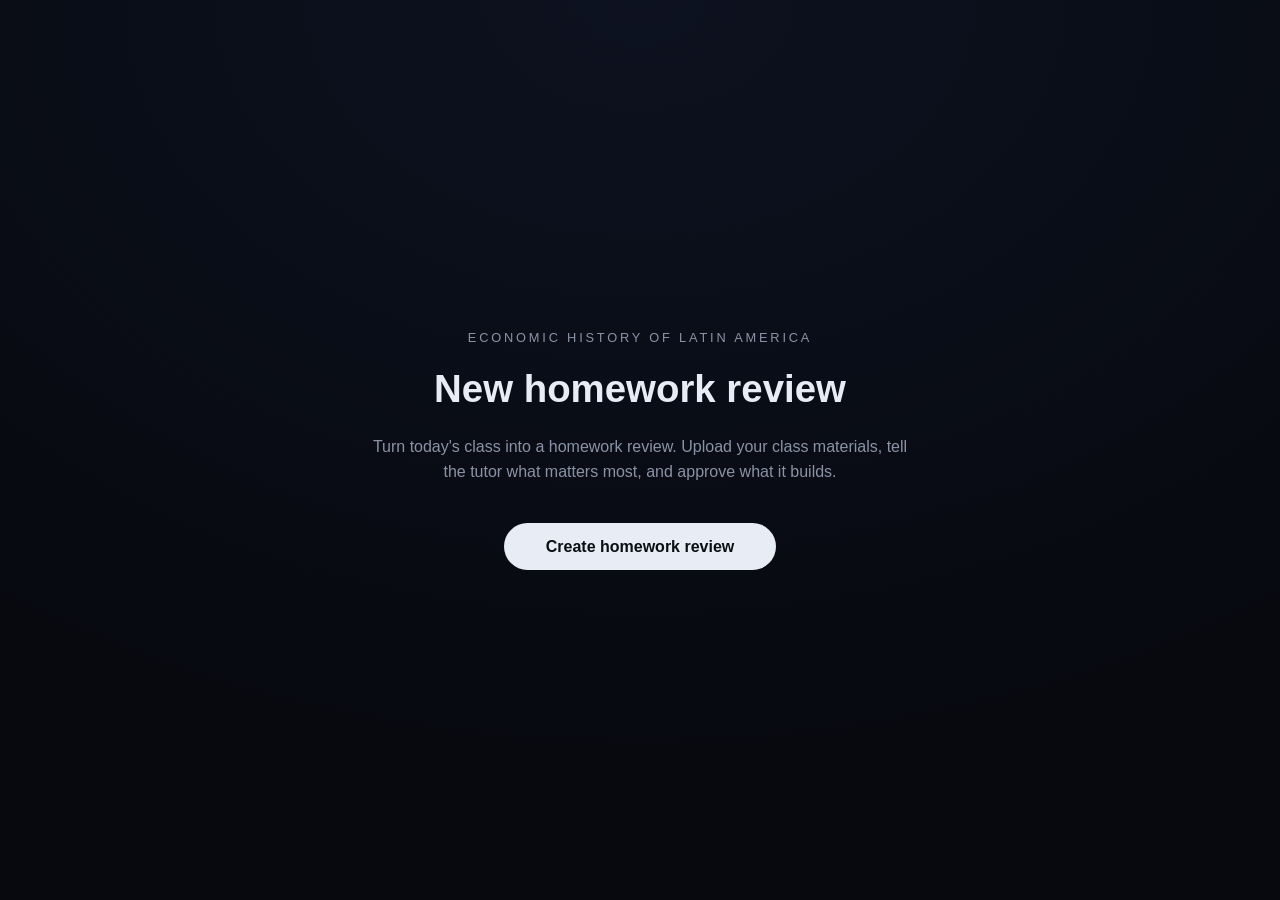
==== demo-teacher/index.html @ f1bc938a "Add teacher-side Demo Day prototype: create & approve a homework review Companion app to demo/ (the " ====
<!DOCTYPE html>
<html lang="en">
<head>
  <meta charset="UTF-8" />
  <meta name="viewport" content="width=device-width, initial-scale=1.0" />
  <title>AI Tutor — Create Homework Review</title>
  <link rel="stylesheet" href="styles.css" />
</head>
<body>

  <!-- 1. Start -->
  <section id="screen-start" class="screen">
    <div class="eyebrow" id="course"></div>
    <h1 id="topic-title"></h1>
    <p class="subtitle" id="intro"></p>
    <button class="btn" id="start-btn">Create homework review</button>
  </section>

  <!-- 2. Upload (staged drag-and-drop) -->
  <section id="screen-upload" class="screen">
    <div class="eyebrow" id="upload-eyebrow"></div>
    <h1 id="upload-title"></h1>
    <div class="drop-zone" id="drop-zone">
      <p class="drop-hint" id="drop-hint"></p>
      <ul class="file-list" id="file-list"></ul>
    </div>
    <div class="upload-footer">
      <p class="ready-note" id="ready-note"></p>
      <button class="btn ghost-until-ready" id="continue-btn"></button>
    </div>
  </section>

  <!-- 3. Takeaways (live mic, orb) + analysis + generating -->
  <section id="screen-voice" class="screen">
    <div class="voice-header">
      <div class="topic" id="voice-topic"></div>
      <div class="status" id="status"></div>
    </div>

    <div class="orb-stage">
      <div class="orb-halo" id="orb-halo"></div>
      <div class="orb" id="orb"></div>
    </div>

    <div class="qa-slot">
      <p class="question-text" id="prompt-text"></p>
      <ul class="insights" id="insights"></ul>
      <div class="gen-loader" id="gen-loader"><span class="bar"></span></div>
    </div>
  </section>

  <!-- 4. Review & approve package -->
  <section id="screen-package" class="screen">
    <div class="eyebrow" id="pkg-eyebrow"></div>
    <h1 class="pkg-title" id="pkg-title"></h1>
    <p class="subtitle" id="pkg-subtitle"></p>

    <div class="pkg-grid">
      <div class="pkg-col">
        <div class="pkg-card" id="brief-card">
          <div class="card-label" id="brief-label"></div>
          <p class="card-text" id="brief-text"></p>
        </div>
        <div class="pkg-card" id="questions-card">
          <div class="card-head">
            <div class="card-label" id="questions-label"></div>
            <span class="voice-badge" id="voice-badge"></span>
          </div>
          <ul class="question-list" id="question-list"></ul>
        </div>
      </div>
      <div class="pkg-col side">
        <div class="pkg-card" id="topics-card">
          <div class="card-label" id="topics-label"></div>
          <ul class="topic-chips" id="topic-chips"></ul>
          <p class="card-note" id="topics-note"></p>
        </div>
        <div class="pkg-card avatar-card" id="avatar-card">
          <div class="card-label ok" id="avatar-label"></div>
          <p class="card-text" id="avatar-text"></p>
        </div>
      </div>
    </div>

    <button class="btn approve" id="approve-btn"></button>
  </section>

  <!-- 5. Assigned confirmation -->
  <section id="screen-assigned" class="screen">
    <div class="check">✓</div>
    <h1 id="assigned-title"></h1>
    <p class="subtitle" id="assigned-message"></p>
    <p class="footer-note" id="assigned-footer"></p>
  </section>

  <script src="config.js"></script>
  <script src="app.js"></script>
</body>
</html>
---- demo-teacher/styles.css ----
* {
  margin: 0;
  padding: 0;
  box-sizing: border-box;
}

:root {
  --bg-0: #07090f;
  --bg-1: #0d1220;
  --text: #e8ecf4;
  --text-dim: #8a93a6;
  --accent: #6ea8ff;
  --accent-soft: rgba(110, 168, 255, 0.35);
  --listen: #7fe3b0;
  --listen-soft: rgba(127, 227, 176, 0.35);
  --warn: #ffcf7d;
  --warn-soft: rgba(255, 207, 125, 0.16);
  --card: rgba(255, 255, 255, 0.045);
  --card-border: rgba(255, 255, 255, 0.09);
}

html,
body {
  height: 100%;
}

body {
  font-family: -apple-system, BlinkMacSystemFont, "Segoe UI", Roboto, sans-serif;
  color: var(--text);
  background: radial-gradient(120% 120% at 50% 0%, var(--bg-1) 0%, var(--bg-0) 70%);
  overflow: hidden;
}

.screen {
  position: absolute;
  inset: 0;
  display: none;
  flex-direction: column;
  align-items: center;
  justify-content: center;
  gap: 1.4rem;
  padding: 2rem;
  text-align: center;
}

.screen.active {
  display: flex;
  animation: fadein 0.5s ease;
}

@keyframes fadein {
  from { opacity: 0; }
  to { opacity: 1; }
}

/* ---------- Shared ---------- */

.eyebrow {
  font-size: 0.8rem;
  letter-spacing: 0.22em;
  text-transform: uppercase;
  color: var(--text-dim);
}

h1 {
  font-size: 2.4rem;
  font-weight: 700;
}

.subtitle {
  max-width: 34rem;
  line-height: 1.6;
  color: var(--text-dim);
}

.btn {
  margin-top: 1rem;
  padding: 0.9rem 2.6rem;
  font-size: 1rem;
  font-weight: 600;
  color: #0b0e14;
  background: var(--text);
  border: none;
  border-radius: 999px;
  cursor: pointer;
  transition: transform 0.15s ease, box-shadow 0.15s ease, opacity 0.4s ease;
}

.btn:hover {
  transform: translateY(-1px);
  box-shadow: 0 6px 24px rgba(255, 255, 255, 0.18);
}

/* ---------- Upload screen ---------- */

.drop-zone {
  width: min(92vw, 620px);
  min-height: 320px;
  display: flex;
  flex-direction: column;
  align-items: center;
  justify-content: center;
  gap: 1rem;
  padding: 1.6rem;
  border: 1.5px dashed rgba(255, 255, 255, 0.22);
  border-radius: 22px;
  background: rgba(255, 255, 255, 0.02);
  transition: border-color 0.4s ease;
}

.drop-zone.has-files {
  justify-content: flex-start;
}

.drop-zone.complete {
  border-color: var(--listen-soft);
}

.drop-hint {
  color: var(--text-dim);
  font-size: 1rem;
}

.file-list {
  list-style: none;
  width: 100%;
  display: flex;
  flex-direction: column;
  gap: 0.7rem;
}

.file-card {
  display: flex;
  align-items: center;
  gap: 0.9rem;
  padding: 0.85rem 1.1rem;
  text-align: left;
  background: var(--card);
  border: 1px solid var(--card-border);
  border-radius: 14px;
  opacity: 0;
  animation: riseIn 0.45s ease forwards;
}

.file-card .icon {
  font-size: 1.4rem;
}

.file-card .info {
  flex: 1;
  min-width: 0;
}

.file-card .fname {
  font-size: 0.95rem;
  font-weight: 500;
  white-space: nowrap;
  overflow: hidden;
  text-overflow: ellipsis;
}

.file-card .fmeta {
  font-size: 0.8rem;
  color: var(--text-dim);
  margin-top: 0.15rem;
  min-height: 1em;
}

/* Fake upload progress: bar fills, then swaps to the ✓ + meta. */

.file-card .fprogress {
  height: 3px;
  margin-top: 0.35rem;
  border-radius: 999px;
  background: rgba(255, 255, 255, 0.1);
  overflow: hidden;
}

.file-card .fprogress .fill {
  display: block;
  height: 100%;
  width: 0;
  border-radius: 999px;
  background: linear-gradient(90deg, #4f86e8, #6ea8ff);
  animation: fillUp 0.8s ease forwards;
}

@keyframes fillUp {
  to { width: 100%; }
}

.file-card.uploaded .fprogress {
  display: none;
}

.file-card .fcheck {
  font-size: 1rem;
  color: var(--listen);
  opacity: 0;
  transition: opacity 0.3s ease;
}

.file-card.uploaded .fcheck {
  opacity: 1;
}

.upload-footer {
  min-height: 4.6rem;
  display: flex;
  flex-direction: column;
  align-items: center;
  gap: 0.2rem;
}

.ready-note {
  font-size: 0.9rem;
  color: var(--listen);
  min-height: 1.2em;
  opacity: 0;
  transition: opacity 0.4s ease;
}

.ready-note.visible {
  opacity: 1;
}

/* The Continue button stays invisible (but keeps its space) until
   all materials are in — no layout jump on stage. */

.ghost-until-ready {
  opacity: 0;
  pointer-events: none;
  margin-top: 0.2rem;
}

.ghost-until-ready.ready {
  opacity: 1;
  pointer-events: auto;
}

/* ---------- Voice screen (takeaways / analysis / generating) ---------- */

#screen-voice {
  justify-content: space-between;
  padding: 3.5rem 2rem 2.5rem;
}

.voice-header {
  display: flex;
  flex-direction: column;
  gap: 0.35rem;
}

.voice-header .topic {
  font-weight: 600;
}

.voice-header .status {
  color: var(--text-dim);
  font-size: 0.9rem;
  min-height: 1.2em;
  transition: color 0.3s ease;
}

.voice-header .status.ack {
  color: var(--listen);
  font-weight: 700;
}

.orb-stage {
  position: relative;
  display: flex;
  align-items: center;
  justify-content: center;
  flex: 1;
  width: 100%;
}

.orb {
  position: relative;
  width: 190px;
  height: 190px;
  border-radius: 50%;
  background: radial-gradient(circle at 32% 30%, #dceaff 0%, #9cc2ff 32%, #4f86e8 68%, #2a4f9e 100%);
  box-shadow:
    0 0 60px var(--accent-soft),
    0 0 140px var(--accent-soft);
  transition: background 0.6s ease, box-shadow 0.6s ease;
  will-change: transform;
}

.orb.listening {
  background: radial-gradient(circle at 32% 30%, #e2fff0 0%, #a5ecc7 32%, #4ec98d 68%, #1f7a52 100%);
  box-shadow:
    0 0 60px var(--listen-soft),
    0 0 140px var(--listen-soft);
}

.orb-halo {
  position: absolute;
  width: 190px;
  height: 190px;
  border-radius: 50%;
  background: var(--accent-soft);
  filter: blur(50px);
  transition: background 0.6s ease;
  will-change: transform;
}

.orb-halo.listening {
  background: var(--listen-soft);
}

.qa-slot {
  min-height: 9em;
  display: flex;
  flex-direction: column;
  align-items: center;
  justify-content: flex-start;
  gap: 0.6rem;
}

.question-text {
  max-width: 40rem;
  font-size: 1.35rem;
  line-height: 1.5;
  font-weight: 500;
}

/* Analysis insight lines — streamed in one by one. */

.insights {
  list-style: none;
  display: flex;
  flex-direction: column;
  gap: 0.55rem;
  font-size: 1.1rem;
}

.insights li {
  opacity: 0;
  animation: riseIn 0.45s ease forwards;
}

@keyframes riseIn {
  from { opacity: 0; transform: translateY(8px); }
  to { opacity: 1; transform: none; }
}

.insights li::before {
  content: "✓  ";
  color: var(--listen);
}

/* "Generating the homework review" loading beat */

.gen-loader {
  display: none;
  width: 230px;
  height: 4px;
  margin-top: 0.4rem;
  border-radius: 999px;
  background: rgba(255, 255, 255, 0.1);
  overflow: hidden;
}

.gen-loader.active {
  display: block;
}

.gen-loader .bar {
  display: block;
  height: 100%;
  width: 40%;
  border-radius: 999px;
  background: linear-gradient(90deg, #4f86e8, #6ea8ff);
  animation: genSlide 1s ease-in-out infinite;
}

@keyframes genSlide {
  from { transform: translateX(-110%); }
  to { transform: translateX(260%); }
}

/* ---------- Review & approve package ---------- */

#screen-package {
  gap: 0.7rem;
  padding: 2.2rem 2rem;
}

.pkg-title {
  font-size: 1.9rem;
}

#screen-package .subtitle {
  font-size: 0.95rem;
}

.pkg-grid {
  display: flex;
  gap: 1rem;
  align-items: stretch;
  width: min(94vw, 980px);
  margin-top: 0.6rem;
  text-align: left;
}

.pkg-col {
  display: flex;
  flex-direction: column;
  gap: 1rem;
  flex: 1.6;
  min-width: 0;
}

.pkg-col.side {
  flex: 1;
}

.pkg-card {
  background: var(--card);
  border: 1px solid var(--card-border);
  border-radius: 16px;
  padding: 1rem 1.2rem;
  opacity: 0;
  animation: riseIn 0.45s ease forwards;
}

.pkg-col.side .pkg-card {
  flex: 1;
}

/* Cards stream in with a stagger when the screen appears. */

#brief-card { animation-delay: 0.05s; }
#questions-card { animation-delay: 0.2s; }
#topics-card { animation-delay: 0.35s; }
#avatar-card { animation-delay: 0.5s; }

.card-head {
  display: flex;
  align-items: center;
  justify-content: space-between;
  gap: 0.6rem;
}

.card-label {
  font-size: 0.72rem;
  font-weight: 600;
  letter-spacing: 0.14em;
  text-transform: uppercase;
  color: var(--text-dim);
  margin-bottom: 0.55rem;
}

.card-label.ok {
  color: var(--listen);
}

.card-label.ok::before {
  content: "●  ";
}

.card-text {
  font-size: 0.92rem;
  line-height: 1.55;
  color: var(--text);
}

.card-note {
  margin-top: 0.6rem;
  font-size: 0.8rem;
  color: var(--text-dim);
}

.voice-badge {
  font-size: 0.72rem;
  font-weight: 600;
  color: var(--accent);
  background: rgba(110, 168, 255, 0.12);
  border: 1px solid rgba(110, 168, 255, 0.3);
  border-radius: 999px;
  padding: 0.25rem 0.7rem;
  white-space: nowrap;
  margin-bottom: 0.55rem;
}

.question-list {
  list-style: none;
  display: flex;
  flex-direction: column;
}

.question-list li {
  display: flex;
  gap: 0.85rem;
  align-items: flex-start;
  padding: 0.7rem 0;
}

.question-list li + li {
  border-top: 1px solid rgba(255, 255, 255, 0.06);
}

.play-btn {
  flex: none;
  width: 34px;
  height: 34px;
  border-radius: 50%;
  border: 1px solid rgba(110, 168, 255, 0.4);
  background: rgba(110, 168, 255, 0.12);
  color: var(--accent);
  font-size: 0.7rem;
  cursor: pointer;
  transition: transform 0.15s ease, background 0.2s ease;
}

.play-btn:hover {
  transform: translateY(-1px);
  background: rgba(110, 168, 255, 0.22);
}

.play-btn.playing {
  background: var(--accent);
  color: #0b0e14;
}

.q-body {
  min-width: 0;
}

.q-text {
  font-size: 0.92rem;
  line-height: 1.45;
  font-weight: 500;
}

.q-checks {
  margin-top: 0.3rem;
  font-size: 0.78rem;
  color: var(--text-dim);
}

.q-checks .checks-label {
  color: var(--listen);
  font-weight: 600;
}

.topic-chips {
  list-style: none;
  display: flex;
  flex-wrap: wrap;
  gap: 0.5rem;
}

.topic-chips li {
  font-size: 0.82rem;
  font-weight: 500;
  padding: 0.35rem 0.8rem;
  border-radius: 999px;
  background: rgba(110, 168, 255, 0.1);
  border: 1px solid rgba(110, 168, 255, 0.28);
}

.avatar-card .card-text {
  color: var(--text-dim);
}

.btn.approve {
  margin-top: 1.1rem;
  opacity: 0;
  animation: riseIn 0.45s ease 0.65s forwards;
}

.btn.approve.busy {
  pointer-events: none;
  opacity: 0.7;
}

/* ---------- Assigned confirmation ---------- */

.check {
  width: 64px;
  height: 64px;
  border-radius: 50%;
  display: flex;
  align-items: center;
  justify-content: center;
  font-size: 1.8rem;
  background: rgba(127, 227, 176, 0.15);
  color: var(--listen);
}

.footer-note {
  margin-top: 1.2rem;
  font-size: 0.85rem;
  color: var(--text-dim);
}
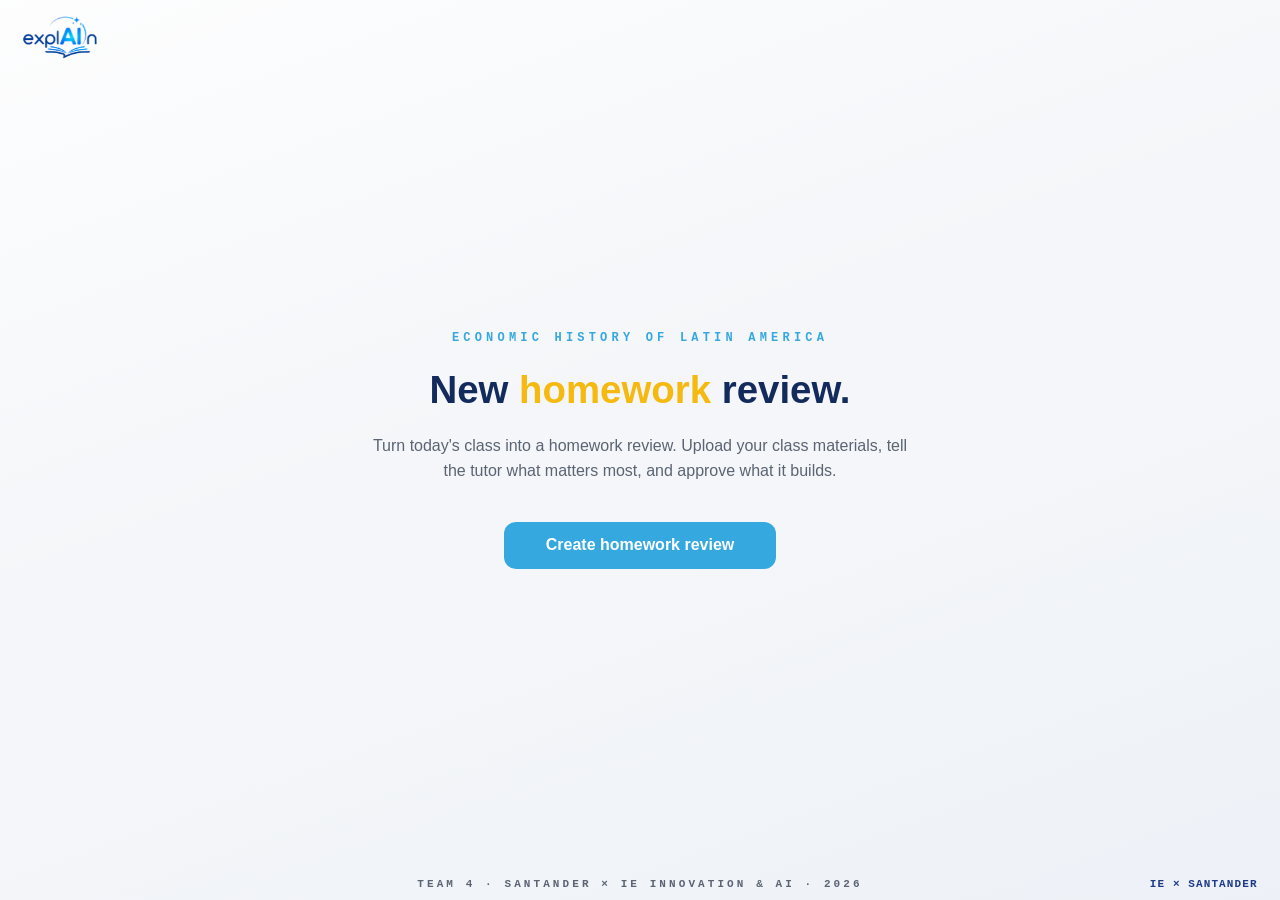
==== commit ac2aa780: "Re-skin teacher demo to explAIn brand design system Same light-theme treatment as demo/, with teache" ====
--- a/demo-teacher/index.html
+++ b/demo-teacher/index.html
@@ -3,10 +3,14 @@
 <head>
   <meta charset="UTF-8" />
   <meta name="viewport" content="width=device-width, initial-scale=1.0" />
-  <title>AI Tutor — Create Homework Review</title>
+  <title>explAIn — Create Homework Review</title>
   <link rel="stylesheet" href="styles.css" />
 </head>
 <body>
+
+  <header class="brand-header">
+    <img class="brand-logo" src="assets/logo.png" alt="explAIn" />
+  </header>
 
   <!-- 1. Start -->
   <section id="screen-start" class="screen">
@@ -93,6 +97,11 @@
     <p class="footer-note" id="assigned-footer"></p>
   </section>
 
+  <footer class="brand-footer">
+    <span>Team 4 · Santander × IE Innovation &amp; AI · 2026</span>
+    <span class="cobrand">ie × Santander</span>
+  </footer>
+
   <script src="config.js"></script>
   <script src="app.js"></script>
 </body>
--- a/demo-teacher/styles.css
+++ b/demo-teacher/styles.css
@@ -5,18 +5,39 @@
 }
 
 :root {
-  --bg-0: #07090f;
-  --bg-1: #0d1220;
-  --text: #e8ecf4;
-  --text-dim: #8a93a6;
-  --accent: #6ea8ff;
-  --accent-soft: rgba(110, 168, 255, 0.35);
-  --listen: #7fe3b0;
-  --listen-soft: rgba(127, 227, 176, 0.35);
-  --warn: #ffcf7d;
-  --warn-soft: rgba(255, 207, 125, 0.16);
-  --card: rgba(255, 255, 255, 0.045);
-  --card-border: rgba(255, 255, 255, 0.09);
+  /* Brand (DESIGN.md §2) */
+  --brand-blue: #2540A5;
+  --brand-gradient: linear-gradient(135deg, #1E7BF0 0%, #35A8E0 100%);
+  --navy-900: #132A5C;
+  --navy-700: #1E3A8A;
+  --yellow-500: #F5B90F;
+  --sky-500: #35A8E0;
+  --sky-300: #7CC5EA;
+  --blue-600: #2F6FE4;
+  --green-600: #1E9E6E;
+  --red-500: #D94F3D;
+  --amber-700: #9A6B08;
+  --purple-500: #7C5CBF;
+  --teal-600: #178A80;
+  --bg-tint-blue: #EFF5FC;
+  --bg-tint-green: #EAF6F0;
+  --shadow-card: 0 2px 8px rgba(19, 42, 92, 0.06), 0 12px 32px rgba(19, 42, 92, 0.08);
+  --shadow-lift: 0 4px 12px rgba(19, 42, 92, 0.10), 0 20px 48px rgba(19, 42, 92, 0.12);
+
+  /* Legacy tokens, remapped to the light theme (app.js untouched) */
+  --bg-0: #F4F6F9;
+  --bg-1: #FFFFFF;
+  --text: #1A2233;
+  --text-dim: #5B6472;
+  --border: #E3E8EF;
+  --accent: #35A8E0;
+  --accent-soft: rgba(53, 168, 224, 0.25);
+  --listen: #1E9E6E;
+  --listen-soft: rgba(30, 158, 110, 0.22);
+  --warn: #F5B90F;
+  --warn-soft: rgba(245, 185, 15, 0.15);
+  --card: #FFFFFF;
+  --card-border: #E3E8EF;
 }
 
 html,
@@ -25,10 +46,58 @@
 }
 
 body {
-  font-family: -apple-system, BlinkMacSystemFont, "Segoe UI", Roboto, sans-serif;
+  font-family: -apple-system, BlinkMacSystemFont, "Segoe UI", Helvetica, Arial, sans-serif;
   color: var(--text);
-  background: radial-gradient(120% 120% at 50% 0%, var(--bg-1) 0%, var(--bg-0) 70%);
+  /* Near-white base with the deck's faint diagonal panel texture */
+  background:
+    linear-gradient(160deg, #FFFFFFD9 0%, #FFFFFF00 45%),
+    linear-gradient(340deg, #EDF1F7 0%, rgba(237, 241, 247, 0) 40%),
+    var(--bg-0);
   overflow: hidden;
+}
+
+/* ---------- Brand header & co-brand footer ---------- */
+
+.brand-header {
+  position: fixed;
+  top: 0;
+  left: 0;
+  right: 0;
+  display: flex;
+  align-items: center;
+  padding: 0.9rem 1.4rem;
+  z-index: 10;
+  pointer-events: none;
+}
+
+.brand-logo {
+  height: 46px;
+}
+
+.brand-footer {
+  position: fixed;
+  left: 0;
+  right: 0;
+  bottom: 0;
+  display: flex;
+  align-items: center;
+  justify-content: center;
+  padding: 0.65rem 1.4rem;
+  z-index: 10;
+  pointer-events: none;
+  font-family: "Courier New", ui-monospace, monospace;
+  font-size: 11px;
+  font-weight: 600;
+  letter-spacing: 0.28em;
+  text-transform: uppercase;
+  color: var(--text-dim);
+}
+
+.brand-footer .cobrand {
+  position: absolute;
+  right: 1.4rem;
+  letter-spacing: 0.1em;
+  color: var(--navy-700);
 }
 
 .screen {
@@ -56,20 +125,27 @@
 /* ---------- Shared ---------- */
 
 .eyebrow {
-  font-size: 0.8rem;
-  letter-spacing: 0.22em;
+  font-family: "Courier New", ui-monospace, monospace;
+  font-size: 12px;
+  font-weight: 600;
+  letter-spacing: 0.35em;
   text-transform: uppercase;
-  color: var(--text-dim);
+  color: var(--sky-500);
 }
 
 h1 {
   font-size: 2.4rem;
-  font-weight: 700;
+  font-weight: 800;
+  color: var(--navy-900);
+}
+
+.hl {
+  color: var(--yellow-500);
 }
 
 .subtitle {
   max-width: 34rem;
-  line-height: 1.6;
+  line-height: 1.55;
   color: var(--text-dim);
 }
 
@@ -77,18 +153,19 @@
   margin-top: 1rem;
   padding: 0.9rem 2.6rem;
   font-size: 1rem;
-  font-weight: 600;
-  color: #0b0e14;
-  background: var(--text);
+  font-weight: 700;
+  color: #ffffff;
+  background: var(--sky-500);
   border: none;
-  border-radius: 999px;
+  border-radius: 12px;
   cursor: pointer;
-  transition: transform 0.15s ease, box-shadow 0.15s ease, opacity 0.4s ease;
+  transition: transform 0.15s ease, box-shadow 0.15s ease, background 0.15s ease, opacity 0.4s ease;
 }
 
 .btn:hover {
   transform: translateY(-1px);
-  box-shadow: 0 6px 24px rgba(255, 255, 255, 0.18);
+  background: #2b98cf;
+  box-shadow: var(--shadow-lift);
 }
 
 /* ---------- Upload screen ---------- */
@@ -102,9 +179,9 @@
   justify-content: center;
   gap: 1rem;
   padding: 1.6rem;
-  border: 1.5px dashed rgba(255, 255, 255, 0.22);
+  border: 2px dashed var(--sky-300);
   border-radius: 22px;
-  background: rgba(255, 255, 255, 0.02);
+  background: var(--bg-tint-blue);
   transition: border-color 0.4s ease;
 }
 
@@ -113,11 +190,12 @@
 }
 
 .drop-zone.complete {
-  border-color: var(--listen-soft);
+  border-style: solid;
+  border-color: var(--green-600);
 }
 
 .drop-hint {
-  color: var(--text-dim);
+  color: var(--navy-700);
   font-size: 1rem;
 }
 
@@ -135,9 +213,10 @@
   gap: 0.9rem;
   padding: 0.85rem 1.1rem;
   text-align: left;
-  background: var(--card);
-  border: 1px solid var(--card-border);
+  background: var(--bg-1);
+  border: 1px solid var(--border);
   border-radius: 14px;
+  box-shadow: var(--shadow-card);
   opacity: 0;
   animation: riseIn 0.45s ease forwards;
 }
@@ -172,7 +251,7 @@
   height: 3px;
   margin-top: 0.35rem;
   border-radius: 999px;
-  background: rgba(255, 255, 255, 0.1);
+  background: var(--border);
   overflow: hidden;
 }
 
@@ -181,7 +260,7 @@
   height: 100%;
   width: 0;
   border-radius: 999px;
-  background: linear-gradient(90deg, #4f86e8, #6ea8ff);
+  background: var(--brand-gradient);
   animation: fillUp 0.8s ease forwards;
 }
 
@@ -195,7 +274,7 @@
 
 .file-card .fcheck {
   font-size: 1rem;
-  color: var(--listen);
+  color: var(--green-600);
   opacity: 0;
   transition: opacity 0.3s ease;
 }
@@ -214,7 +293,8 @@
 
 .ready-note {
   font-size: 0.9rem;
-  color: var(--listen);
+  font-weight: 600;
+  color: var(--green-600);
   min-height: 1.2em;
   opacity: 0;
   transition: opacity 0.4s ease;
@@ -242,7 +322,7 @@
 
 #screen-voice {
   justify-content: space-between;
-  padding: 3.5rem 2rem 2.5rem;
+  padding: 4.6rem 2rem 3.2rem;
 }
 
 .voice-header {
@@ -252,7 +332,8 @@
 }
 
 .voice-header .topic {
-  font-weight: 600;
+  font-weight: 700;
+  color: var(--navy-900);
 }
 
 .voice-header .status {
@@ -263,7 +344,7 @@
 }
 
 .voice-header .status.ack {
-  color: var(--listen);
+  color: var(--green-600);
   font-weight: 700;
 }
 
@@ -275,40 +356,78 @@
   flex: 1;
   width: 100%;
 }
+
+/* Sparkle accents echoing the logo's stars (DESIGN.md §5) */
+
+.orb-stage::before,
+.orb-stage::after {
+  position: absolute;
+  color: var(--sky-500);
+  pointer-events: none;
+}
+
+.orb-stage::before {
+  content: "✦";
+  font-size: 1.5rem;
+  top: calc(50% - 138px);
+  left: calc(50% + 96px);
+}
+
+.orb-stage::after {
+  content: "✦";
+  font-size: 0.9rem;
+  top: calc(50% - 104px);
+  left: calc(50% + 134px);
+  color: var(--sky-300);
+}
+
+/* Brand-gradient ring (the screen's one gradient moment) around a
+   white/tinted core; app.js keeps driving the transform scaling. */
 
 .orb {
   position: relative;
   width: 190px;
   height: 190px;
   border-radius: 50%;
-  background: radial-gradient(circle at 32% 30%, #dceaff 0%, #9cc2ff 32%, #4f86e8 68%, #2a4f9e 100%);
-  box-shadow:
-    0 0 60px var(--accent-soft),
-    0 0 140px var(--accent-soft);
+  background: var(--brand-gradient);
+  box-shadow: var(--shadow-lift);
   transition: background 0.6s ease, box-shadow 0.6s ease;
   will-change: transform;
 }
 
+.orb::after {
+  content: "";
+  position: absolute;
+  inset: 7px;
+  border-radius: 50%;
+  background: radial-gradient(circle at 32% 30%, #ffffff 0%, var(--bg-tint-blue) 62%, #DCEAF8 100%);
+  transition: background 0.6s ease;
+}
+
 .orb.listening {
-  background: radial-gradient(circle at 32% 30%, #e2fff0 0%, #a5ecc7 32%, #4ec98d 68%, #1f7a52 100%);
-  box-shadow:
-    0 0 60px var(--listen-soft),
-    0 0 140px var(--listen-soft);
-}
+  background: var(--green-600);
+}
+
+.orb.listening::after {
+  background: radial-gradient(circle at 32% 30%, #ffffff 0%, var(--bg-tint-green) 62%, #D6EFE3 100%);
+}
+
+/* The old neon glow becomes a soft navy-tinted aura that still
+   scales with the audio level. */
 
 .orb-halo {
   position: absolute;
   width: 190px;
   height: 190px;
   border-radius: 50%;
-  background: var(--accent-soft);
-  filter: blur(50px);
+  background: rgba(19, 42, 92, 0.10);
+  filter: blur(34px);
   transition: background 0.6s ease;
   will-change: transform;
 }
 
 .orb-halo.listening {
-  background: var(--listen-soft);
+  background: rgba(30, 158, 110, 0.14);
 }
 
 .qa-slot {
@@ -325,6 +444,7 @@
   font-size: 1.35rem;
   line-height: 1.5;
   font-weight: 500;
+  color: var(--navy-900);
 }
 
 /* Analysis insight lines — streamed in one by one. */
@@ -349,7 +469,7 @@
 
 .insights li::before {
   content: "✓  ";
-  color: var(--listen);
+  color: var(--green-600);
 }
 
 /* "Generating the homework review" loading beat */
@@ -360,7 +480,7 @@
   height: 4px;
   margin-top: 0.4rem;
   border-radius: 999px;
-  background: rgba(255, 255, 255, 0.1);
+  background: var(--border);
   overflow: hidden;
 }
 
@@ -373,7 +493,7 @@
   height: 100%;
   width: 40%;
   border-radius: 999px;
-  background: linear-gradient(90deg, #4f86e8, #6ea8ff);
+  background: var(--brand-gradient);
   animation: genSlide 1s ease-in-out infinite;
 }
 
@@ -419,10 +539,11 @@
 }
 
 .pkg-card {
-  background: var(--card);
-  border: 1px solid var(--card-border);
+  background: var(--bg-1);
+  border: 1px solid var(--border);
   border-radius: 16px;
   padding: 1rem 1.2rem;
+  box-shadow: var(--shadow-card);
   opacity: 0;
   animation: riseIn 0.45s ease forwards;
 }
@@ -455,7 +576,7 @@
 }
 
 .card-label.ok {
-  color: var(--listen);
+  color: var(--green-600);
 }
 
 .card-label.ok::before {
@@ -477,9 +598,9 @@
 .voice-badge {
   font-size: 0.72rem;
   font-weight: 600;
-  color: var(--accent);
-  background: rgba(110, 168, 255, 0.12);
-  border: 1px solid rgba(110, 168, 255, 0.3);
+  color: var(--blue-600);
+  background: var(--bg-tint-blue);
+  border: 1px solid var(--sky-300);
   border-radius: 999px;
   padding: 0.25rem 0.7rem;
   white-space: nowrap;
@@ -500,7 +621,7 @@
 }
 
 .question-list li + li {
-  border-top: 1px solid rgba(255, 255, 255, 0.06);
+  border-top: 1px solid var(--border);
 }
 
 .play-btn {
@@ -508,22 +629,22 @@
   width: 34px;
   height: 34px;
   border-radius: 50%;
-  border: 1px solid rgba(110, 168, 255, 0.4);
-  background: rgba(110, 168, 255, 0.12);
-  color: var(--accent);
+  border: 1px solid var(--sky-500);
+  background: var(--bg-tint-blue);
+  color: var(--sky-500);
   font-size: 0.7rem;
   cursor: pointer;
-  transition: transform 0.15s ease, background 0.2s ease;
+  transition: transform 0.15s ease, background 0.2s ease, color 0.2s ease;
 }
 
 .play-btn:hover {
   transform: translateY(-1px);
-  background: rgba(110, 168, 255, 0.22);
+  background: #DFEDFA;
 }
 
 .play-btn.playing {
-  background: var(--accent);
-  color: #0b0e14;
+  background: var(--sky-500);
+  color: #ffffff;
 }
 
 .q-body {
@@ -543,7 +664,7 @@
 }
 
 .q-checks .checks-label {
-  color: var(--listen);
+  color: var(--green-600);
   font-weight: 600;
 }
 
@@ -559,18 +680,26 @@
   font-weight: 500;
   padding: 0.35rem 0.8rem;
   border-radius: 999px;
-  background: rgba(110, 168, 255, 0.1);
-  border: 1px solid rgba(110, 168, 255, 0.28);
+  color: var(--navy-700);
+  background: var(--bg-tint-blue);
+  border: 1px solid var(--sky-300);
 }
 
 .avatar-card .card-text {
   color: var(--text-dim);
 }
+
+/* Teacher approve/confirm = green (role color, DESIGN.md §2). */
 
 .btn.approve {
   margin-top: 1.1rem;
+  background: var(--green-600);
   opacity: 0;
   animation: riseIn 0.45s ease 0.65s forwards;
+}
+
+.btn.approve:hover {
+  background: #1A8A60;
 }
 
 .btn.approve.busy {
@@ -588,8 +717,8 @@
   align-items: center;
   justify-content: center;
   font-size: 1.8rem;
-  background: rgba(127, 227, 176, 0.15);
-  color: var(--listen);
+  background: var(--bg-tint-green);
+  color: var(--green-600);
 }
 
 .footer-note {
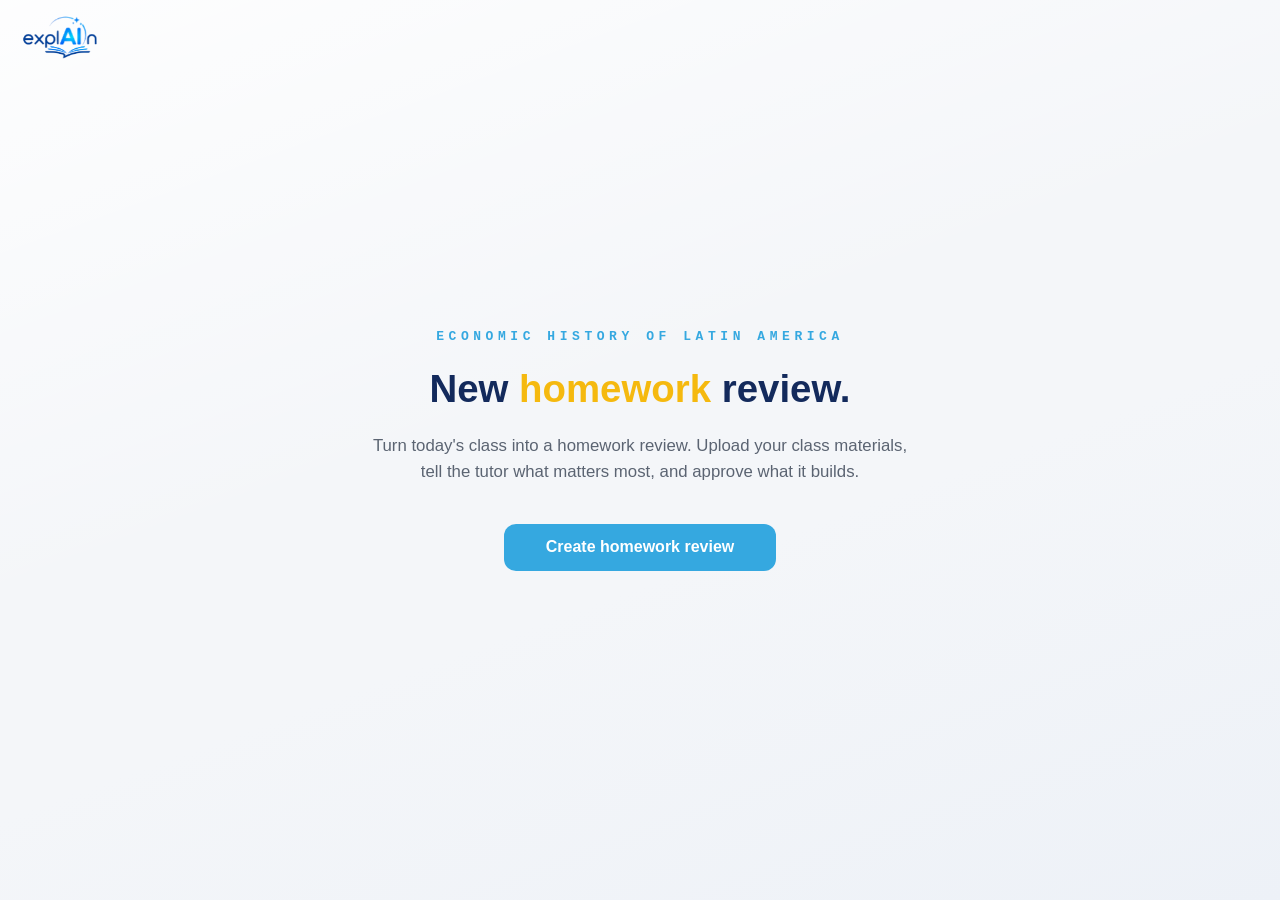
==== commit ab2696ff: "Product polish: drop co-brand footers, larger type, phone-framed video - Remove the ie × Santander f" ====
--- a/demo-teacher/index.html
+++ b/demo-teacher/index.html
@@ -86,7 +86,10 @@
       </div>
     </div>
 
-    <button class="btn approve" id="approve-btn"></button>
+    <div class="pkg-actions">
+      <button class="btn edit" id="review-btn"></button>
+      <button class="btn approve" id="approve-btn"></button>
+    </div>
   </section>
 
   <!-- 5. Assigned confirmation -->
@@ -97,11 +100,6 @@
     <p class="footer-note" id="assigned-footer"></p>
   </section>
 
-  <footer class="brand-footer">
-    <span>Team 4 · Santander × IE Innovation &amp; AI · 2026</span>
-    <span class="cobrand">ie × Santander</span>
-  </footer>
-
   <script src="config.js"></script>
   <script src="app.js"></script>
 </body>
--- a/demo-teacher/styles.css
+++ b/demo-teacher/styles.css
@@ -56,7 +56,7 @@
   overflow: hidden;
 }
 
-/* ---------- Brand header & co-brand footer ---------- */
+/* ---------- Brand header ---------- */
 
 .brand-header {
   position: fixed;
@@ -74,32 +74,6 @@
   height: 46px;
 }
 
-.brand-footer {
-  position: fixed;
-  left: 0;
-  right: 0;
-  bottom: 0;
-  display: flex;
-  align-items: center;
-  justify-content: center;
-  padding: 0.65rem 1.4rem;
-  z-index: 10;
-  pointer-events: none;
-  font-family: "Courier New", ui-monospace, monospace;
-  font-size: 11px;
-  font-weight: 600;
-  letter-spacing: 0.28em;
-  text-transform: uppercase;
-  color: var(--text-dim);
-}
-
-.brand-footer .cobrand {
-  position: absolute;
-  right: 1.4rem;
-  letter-spacing: 0.1em;
-  color: var(--navy-700);
-}
-
 .screen {
   position: absolute;
   inset: 0;
@@ -126,7 +100,7 @@
 
 .eyebrow {
   font-family: "Courier New", ui-monospace, monospace;
-  font-size: 12px;
+  font-size: 13px;
   font-weight: 600;
   letter-spacing: 0.35em;
   text-transform: uppercase;
@@ -145,6 +119,7 @@
 
 .subtitle {
   max-width: 34rem;
+  font-size: 1.05rem;
   line-height: 1.55;
   color: var(--text-dim);
 }
@@ -196,7 +171,7 @@
 
 .drop-hint {
   color: var(--navy-700);
-  font-size: 1rem;
+  font-size: 1.05rem;
 }
 
 .file-list {
@@ -231,7 +206,7 @@
 }
 
 .file-card .fname {
-  font-size: 0.95rem;
+  font-size: 1rem;
   font-weight: 500;
   white-space: nowrap;
   overflow: hidden;
@@ -239,7 +214,7 @@
 }
 
 .file-card .fmeta {
-  font-size: 0.8rem;
+  font-size: 0.9rem;
   color: var(--text-dim);
   margin-top: 0.15rem;
   min-height: 1em;
@@ -292,7 +267,7 @@
 }
 
 .ready-note {
-  font-size: 0.9rem;
+  font-size: 1rem;
   font-weight: 600;
   color: var(--green-600);
   min-height: 1.2em;
@@ -322,7 +297,7 @@
 
 #screen-voice {
   justify-content: space-between;
-  padding: 4.6rem 2rem 3.2rem;
+  padding: 4.6rem 2rem 2.5rem;
 }
 
 .voice-header {
@@ -338,7 +313,7 @@
 
 .voice-header .status {
   color: var(--text-dim);
-  font-size: 0.9rem;
+  font-size: 1rem;
   min-height: 1.2em;
   transition: color 0.3s ease;
 }
@@ -381,35 +356,67 @@
   color: var(--sky-300);
 }
 
-/* Brand-gradient ring (the screen's one gradient moment) around a
-   white/tinted core; app.js keeps driving the transform scaling. */
+/* Glossy brand-gradient sphere — the screen's one gradient moment.
+   A slow conic swirl (::before) gives it a liquid feel and a soft
+   specular highlight (::after) the 3D volume; app.js keeps driving
+   the transform scaling. */
 
 .orb {
   position: relative;
   width: 190px;
   height: 190px;
   border-radius: 50%;
-  background: var(--brand-gradient);
-  box-shadow: var(--shadow-lift);
+  overflow: hidden;
+  background: radial-gradient(circle at 32% 28%, #C8E6F8 0%, #5FB9E8 30%, #1E7BF0 62%, #2540A5 100%);
+  box-shadow:
+    inset 0 -20px 36px rgba(19, 42, 92, 0.35),
+    inset 0 12px 24px rgba(255, 255, 255, 0.45),
+    var(--shadow-lift);
   transition: background 0.6s ease, box-shadow 0.6s ease;
   will-change: transform;
+}
+
+.orb::before {
+  content: "";
+  position: absolute;
+  inset: -30%;
+  background: conic-gradient(
+    from 0deg,
+    transparent 0deg,
+    rgba(255, 255, 255, 0.32) 55deg,
+    transparent 120deg,
+    rgba(124, 197, 234, 0.45) 200deg,
+    transparent 265deg,
+    rgba(255, 255, 255, 0.22) 320deg,
+    transparent 360deg
+  );
+  filter: blur(16px);
+  animation: orbSwirl 9s linear infinite;
+}
+
+@keyframes orbSwirl {
+  to { transform: rotate(360deg); }
 }
 
 .orb::after {
   content: "";
   position: absolute;
-  inset: 7px;
+  top: 9%;
+  left: 15%;
+  width: 44%;
+  height: 30%;
   border-radius: 50%;
-  background: radial-gradient(circle at 32% 30%, #ffffff 0%, var(--bg-tint-blue) 62%, #DCEAF8 100%);
-  transition: background 0.6s ease;
+  background: linear-gradient(180deg, rgba(255, 255, 255, 0.9), rgba(255, 255, 255, 0));
+  filter: blur(3px);
+  transform: rotate(-18deg);
 }
 
 .orb.listening {
-  background: var(--green-600);
-}
-
-.orb.listening::after {
-  background: radial-gradient(circle at 32% 30%, #ffffff 0%, var(--bg-tint-green) 62%, #D6EFE3 100%);
+  background: radial-gradient(circle at 32% 28%, #CDEEDD 0%, #5FCE9B 32%, #1E9E6E 66%, #135C42 100%);
+  box-shadow:
+    inset 0 -20px 36px rgba(10, 61, 44, 0.35),
+    inset 0 12px 24px rgba(255, 255, 255, 0.42),
+    var(--shadow-lift);
 }
 
 /* The old neon glow becomes a soft navy-tinted aura that still
@@ -420,14 +427,14 @@
   width: 190px;
   height: 190px;
   border-radius: 50%;
-  background: rgba(19, 42, 92, 0.10);
+  background: rgba(53, 168, 224, 0.20);
   filter: blur(34px);
   transition: background 0.6s ease;
   will-change: transform;
 }
 
 .orb-halo.listening {
-  background: rgba(30, 158, 110, 0.14);
+  background: rgba(30, 158, 110, 0.18);
 }
 
 .qa-slot {
@@ -514,7 +521,7 @@
 }
 
 #screen-package .subtitle {
-  font-size: 0.95rem;
+  font-size: 1.05rem;
 }
 
 .pkg-grid {
@@ -567,7 +574,7 @@
 }
 
 .card-label {
-  font-size: 0.72rem;
+  font-size: 0.8rem;
   font-weight: 600;
   letter-spacing: 0.14em;
   text-transform: uppercase;
@@ -584,19 +591,19 @@
 }
 
 .card-text {
-  font-size: 0.92rem;
+  font-size: 1rem;
   line-height: 1.55;
   color: var(--text);
 }
 
 .card-note {
   margin-top: 0.6rem;
+  font-size: 0.9rem;
+  color: var(--text-dim);
+}
+
+.voice-badge {
   font-size: 0.8rem;
-  color: var(--text-dim);
-}
-
-.voice-badge {
-  font-size: 0.72rem;
   font-weight: 600;
   color: var(--blue-600);
   background: var(--bg-tint-blue);
@@ -652,14 +659,14 @@
 }
 
 .q-text {
-  font-size: 0.92rem;
+  font-size: 1rem;
   line-height: 1.45;
   font-weight: 500;
 }
 
 .q-checks {
   margin-top: 0.3rem;
-  font-size: 0.78rem;
+  font-size: 0.88rem;
   color: var(--text-dim);
 }
 
@@ -676,7 +683,7 @@
 }
 
 .topic-chips li {
-  font-size: 0.82rem;
+  font-size: 0.9rem;
   font-weight: 500;
   padding: 0.35rem 0.8rem;
   border-radius: 999px;
@@ -689,10 +696,22 @@
   color: var(--text-dim);
 }
 
+/* Action row: secondary Edit next to the green approve. */
+
+.pkg-actions {
+  display: flex;
+  align-items: center;
+  gap: 0.8rem;
+  margin-top: 1.1rem;
+}
+
+.pkg-actions .btn {
+  margin-top: 0;
+}
+
 /* Teacher approve/confirm = green (role color, DESIGN.md §2). */
 
 .btn.approve {
-  margin-top: 1.1rem;
   background: var(--green-600);
   opacity: 0;
   animation: riseIn 0.45s ease 0.65s forwards;
@@ -705,6 +724,22 @@
 .btn.approve.busy {
   pointer-events: none;
   opacity: 0.7;
+}
+
+/* Secondary button (DESIGN.md §6): white, navy border and text. */
+
+.btn.edit {
+  padding: 0.9rem 1.8rem;
+  color: var(--navy-700);
+  background: var(--bg-1);
+  border: 1.5px solid var(--navy-700);
+  opacity: 0;
+  animation: riseIn 0.45s ease 0.65s forwards;
+}
+
+.btn.edit:hover {
+  background: var(--bg-tint-blue);
+  box-shadow: var(--shadow-lift);
 }
 
 /* ---------- Assigned confirmation ---------- */
@@ -723,6 +758,6 @@
 
 .footer-note {
   margin-top: 1.2rem;
-  font-size: 0.85rem;
+  font-size: 0.95rem;
   color: var(--text-dim);
 }
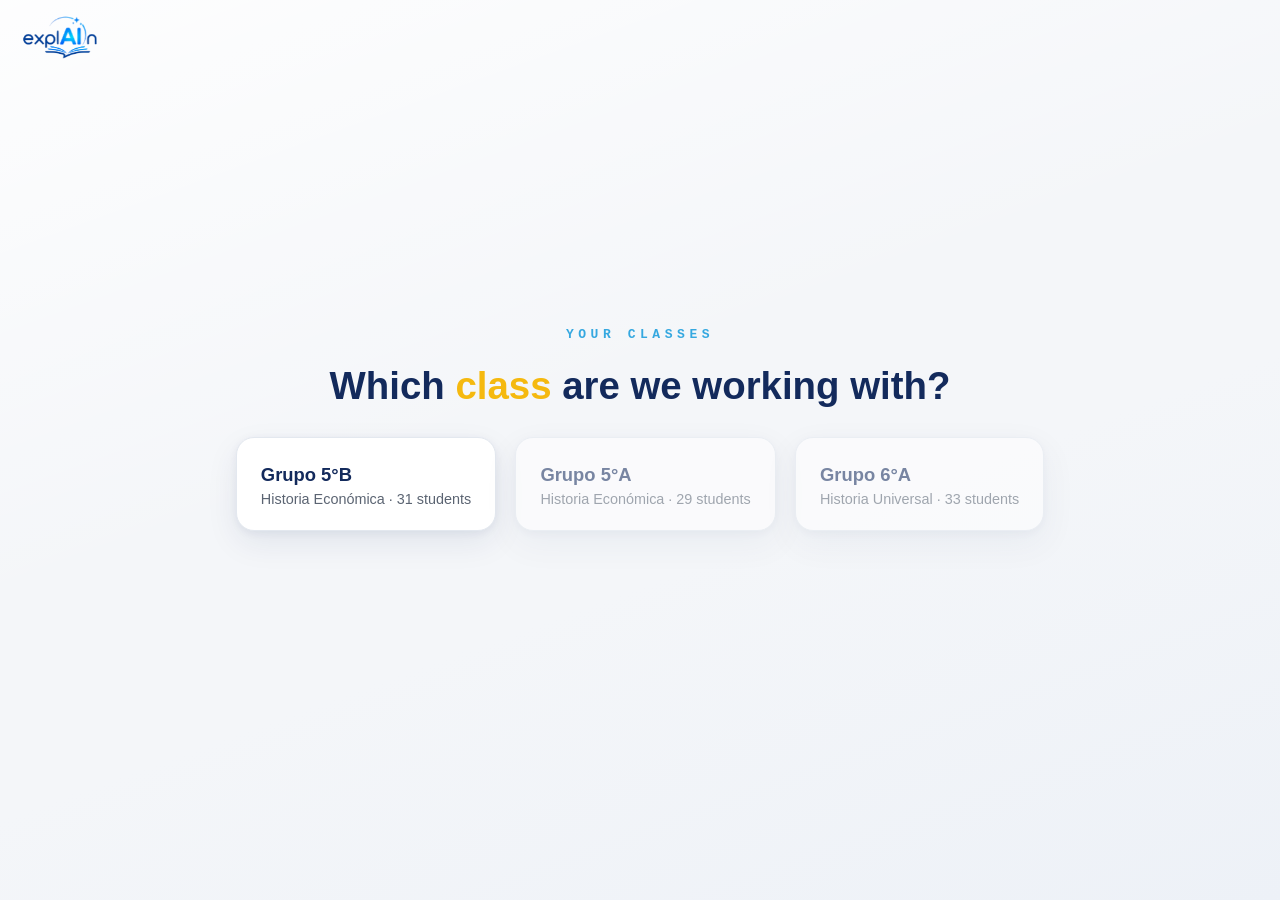
==== commit 061b0367: "Add class/topic starting pages to both demos Each demo now opens on a picker before its start screen" ====
--- a/demo-teacher/index.html
+++ b/demo-teacher/index.html
@@ -11,6 +11,14 @@
   <header class="brand-header">
     <img class="brand-logo" src="assets/logo.png" alt="explAIn" />
   </header>
+
+  <!-- 0. Class picker -->
+  <section id="screen-pick" class="screen">
+    <div class="eyebrow" id="pick-eyebrow"></div>
+    <h1 id="pick-title"></h1>
+    <ul class="pick-cards" id="pick-cards"></ul>
+    <p class="picker-hint" id="pick-hint"></p>
+  </section>
 
   <!-- 1. Start -->
   <section id="screen-start" class="screen">
--- a/demo-teacher/styles.css
+++ b/demo-teacher/styles.css
@@ -143,6 +143,88 @@
   box-shadow: var(--shadow-lift);
 }
 
+/* ---------- Class picker ---------- */
+/* Same card language as the student demo's picker. */
+
+.pick-cards {
+  list-style: none;
+  display: flex;
+  flex-wrap: wrap;
+  justify-content: center;
+  gap: 1.2rem;
+  margin-top: 0.4rem;
+}
+
+.pick-card {
+  min-width: 13.5rem;
+  padding: 1.6rem 1.5rem 1.4rem;
+  display: flex;
+  flex-direction: column;
+  align-items: flex-start;
+  gap: 0.35rem;
+  text-align: left;
+  background: var(--bg-1);
+  border: 1px solid var(--border);
+  border-radius: 18px;
+  box-shadow: var(--shadow-card);
+  cursor: pointer;
+  transition: transform 0.15s ease, box-shadow 0.15s ease, border-color 0.15s ease;
+}
+
+.pick-card:hover {
+  transform: translateY(-2px);
+  box-shadow: var(--shadow-lift);
+}
+
+.pick-card.selected {
+  border-color: var(--sky-500);
+  box-shadow: 0 0 0 3px var(--accent-soft), var(--shadow-lift);
+}
+
+.pick-name {
+  font-size: 1.15rem;
+  font-weight: 700;
+  color: var(--navy-900);
+}
+
+.pick-sub {
+  font-size: 0.9rem;
+  color: var(--text-dim);
+}
+
+/* Cards outside the scripted path: quieter, and they nudge on click. */
+
+.pick-card.demo {
+  opacity: 0.55;
+}
+
+.pick-card.demo:hover {
+  transform: none;
+  box-shadow: var(--shadow-card);
+}
+
+.pick-card.nope {
+  animation: nudge 0.35s ease;
+}
+
+@keyframes nudge {
+  0%, 100% { transform: translateX(0); }
+  25% { transform: translateX(-6px); }
+  60% { transform: translateX(5px); }
+}
+
+.picker-hint {
+  min-height: 1.3em;
+  font-size: 0.95rem;
+  color: var(--text-dim);
+  opacity: 0;
+  transition: opacity 0.3s ease;
+}
+
+.picker-hint.visible {
+  opacity: 1;
+}
+
 /* ---------- Upload screen ---------- */
 
 .drop-zone {
